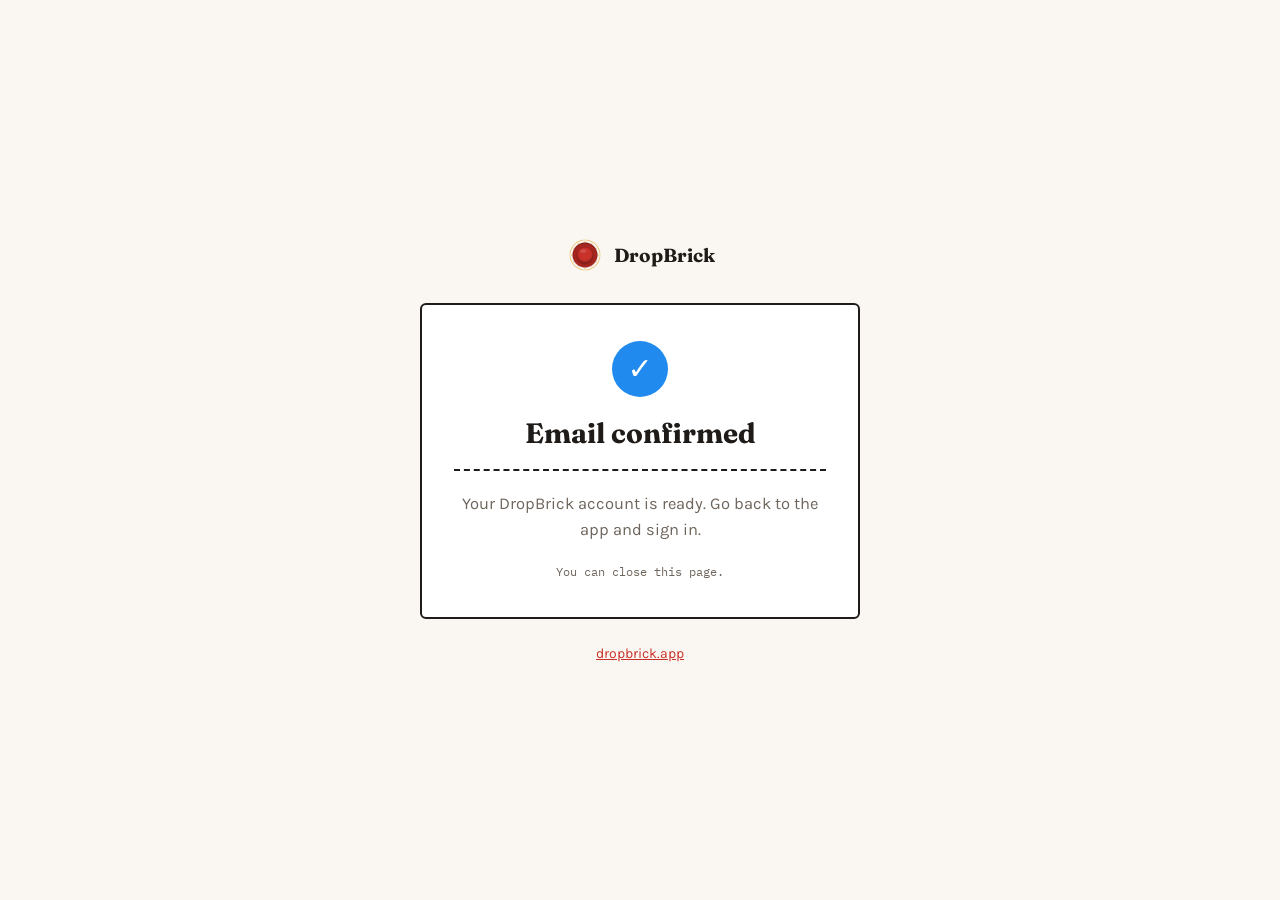
==== confirmed.html @ 3a0c60d0 "Add the email confirmation landing page and use the real logo confirmed.html is where the link in th" ====
<!doctype html>
<html lang="en">
<head>
<meta charset="utf-8">
<meta name="viewport" content="width=device-width, initial-scale=1">
<meta name="robots" content="noindex">
<title>DropBrick — Email confirmed</title>
<link rel="icon" type="image/png" href="/logo.png">
<style>
  @import url('https://fonts.googleapis.com/css2?family=Fraunces:opsz,wght@9..144,600;9..144,700&family=Karla:wght@400;500;600;700&family=IBM+Plex+Mono:wght@500&display=swap');

  :root {
    --bg: #FAF7F2;
    --bg-raised: #FFFFFF;
    --ink: #1E1B18;
    --ink-soft: #6E655C;
    --line: #E7DED0;
    --red: #C8322A;
    --blue: #208AEF;
  }

  @media (prefers-color-scheme: dark) {
    :root {
      --bg: #17140F;
      --bg-raised: #211D17;
      --ink: #F4EEE3;
      --ink-soft: #A79C8C;
      --line: #362F26;
      --red: #E2564C;
      --blue: #5FA8FF;
    }
  }

  * { box-sizing: border-box; }
  html { color-scheme: light dark; }
  body {
    background: var(--bg);
    color: var(--ink);
    font-family: 'Karla', system-ui, sans-serif;
    margin: 0;
    min-height: 100vh;
    display: flex;
    flex-direction: column;
    align-items: center;
    justify-content: center;
    padding: 24px 20px;
  }
  .brand { display: flex; align-items: center; gap: 9px; margin-bottom: 28px; text-decoration: none; color: var(--ink); }
  .brand-logo { width: 40px; height: 40px; flex: none; }
  .brand-name { font-family: 'Fraunces', Georgia, serif; font-weight: 700; font-size: 19px; }

  .card {
    width: 100%;
    max-width: 440px;
    background: var(--bg-raised);
    border: 2px solid var(--ink);
    border-radius: 6px;
    padding: 36px 32px;
    text-align: center;
  }
  .badge {
    width: 56px; height: 56px; border-radius: 50%;
    margin: 0 auto 20px;
    display: flex; align-items: center; justify-content: center;
    background: var(--blue);
    color: #fff;
    font-size: 30px; font-weight: 700; line-height: 1;
  }
  .card.error .badge { background: var(--red); }
  h1 {
    font-family: 'Fraunces', Georgia, serif;
    font-weight: 700;
    font-size: 28px;
    line-height: 1.15;
    margin: 0;
  }
  .rule { border-top: 2px dashed var(--ink); margin: 20px 0; }
  p { font-size: 16.5px; line-height: 1.6; color: var(--ink-soft); margin: 0; }
  .note {
    font-family: 'IBM Plex Mono', ui-monospace, monospace;
    font-size: 12px;
    margin-top: 18px;
  }
  .home { margin-top: 24px; font-size: 14px; color: var(--ink-soft); }
  .home a { color: var(--red); }
</style>
</head>
<body>

<a class="brand" href="/">
  <img class="brand-logo" src="/logo.png" alt="" width="40" height="40">
  <span class="brand-name">DropBrick</span>
</a>

<main class="card" id="card">
  <div class="badge" id="badge" aria-hidden="true">&#10003;</div>
  <h1 id="title">Email confirmed</h1>
  <div class="rule"></div>
  <p id="body">Your DropBrick account is ready. Go back to the app and sign in.</p>
  <p class="note" id="note">You can close this page.</p>
</main>

<p class="home"><a href="/">dropbrick.app</a></p>

<script>
  // Supabase sends people here after they tap the link in the confirmation
  // email. On success it appends the session tokens to the address as a
  // #fragment; on a bad link it appends #error=...&error_code=... instead.
  // The page needs neither token, so it only reads the error and then wipes
  // the fragment, so no token stays in the browser history.
  var hash = new URLSearchParams(location.hash.replace(/^#/, ''));
  var failed = hash.has('error') || hash.has('error_code');
  var query = new URLSearchParams(location.search);
  history.replaceState(null, '', location.pathname);

  var TEXT = {
    en: {
      ok: ['Email confirmed', 'Your DropBrick account is ready. Go back to the app and sign in.', 'You can close this page.'],
      bad: ['This link can’t be used', 'It has expired or was already used. If you’ve already confirmed your email, just sign in to the app. If not, sign up again in the app to get a new link.', 'You can close this page.']
    },
    ca: {
      ok: ['Correu confirmat', 'El teu compte de DropBrick ja està a punt. Torna a l’app i inicia sessió.', 'Ja pots tancar aquesta pàgina.'],
      bad: ['Aquest enllaç no es pot fer servir', 'Ha caducat o ja s’ha utilitzat. Si ja has confirmat el correu, inicia sessió a l’app. Si no, torna a registrar-te a l’app per rebre’n un de nou.', 'Ja pots tancar aquesta pàgina.']
    },
    es: {
      ok: ['Correo confirmado', 'Tu cuenta de DropBrick ya está lista. Vuelve a la app e inicia sesión.', 'Ya puedes cerrar esta página.'],
      bad: ['Este enlace no se puede usar', 'Ha caducado o ya se ha usado. Si ya has confirmado el correo, inicia sesión en la app. Si no, vuelve a registrarte en la app para recibir uno nuevo.', 'Ya puedes cerrar esta página.']
    }
  };

  // ?lang=ca|es|en overrides the browser language (handy for testing).
  var wanted = (query.get('lang') || navigator.language || 'en').slice(0, 2).toLowerCase();
  var lang = TEXT[wanted] ? wanted : 'en';
  var copy = TEXT[lang][failed ? 'bad' : 'ok'];

  document.documentElement.lang = lang;
  document.title = 'DropBrick — ' + copy[0];
  document.getElementById('title').textContent = copy[0];
  document.getElementById('body').textContent = copy[1];
  document.getElementById('note').textContent = copy[2];
  if (failed) {
    document.getElementById('card').classList.add('error');
    document.getElementById('badge').innerHTML = '!';
  }
</script>

</body>
</html>
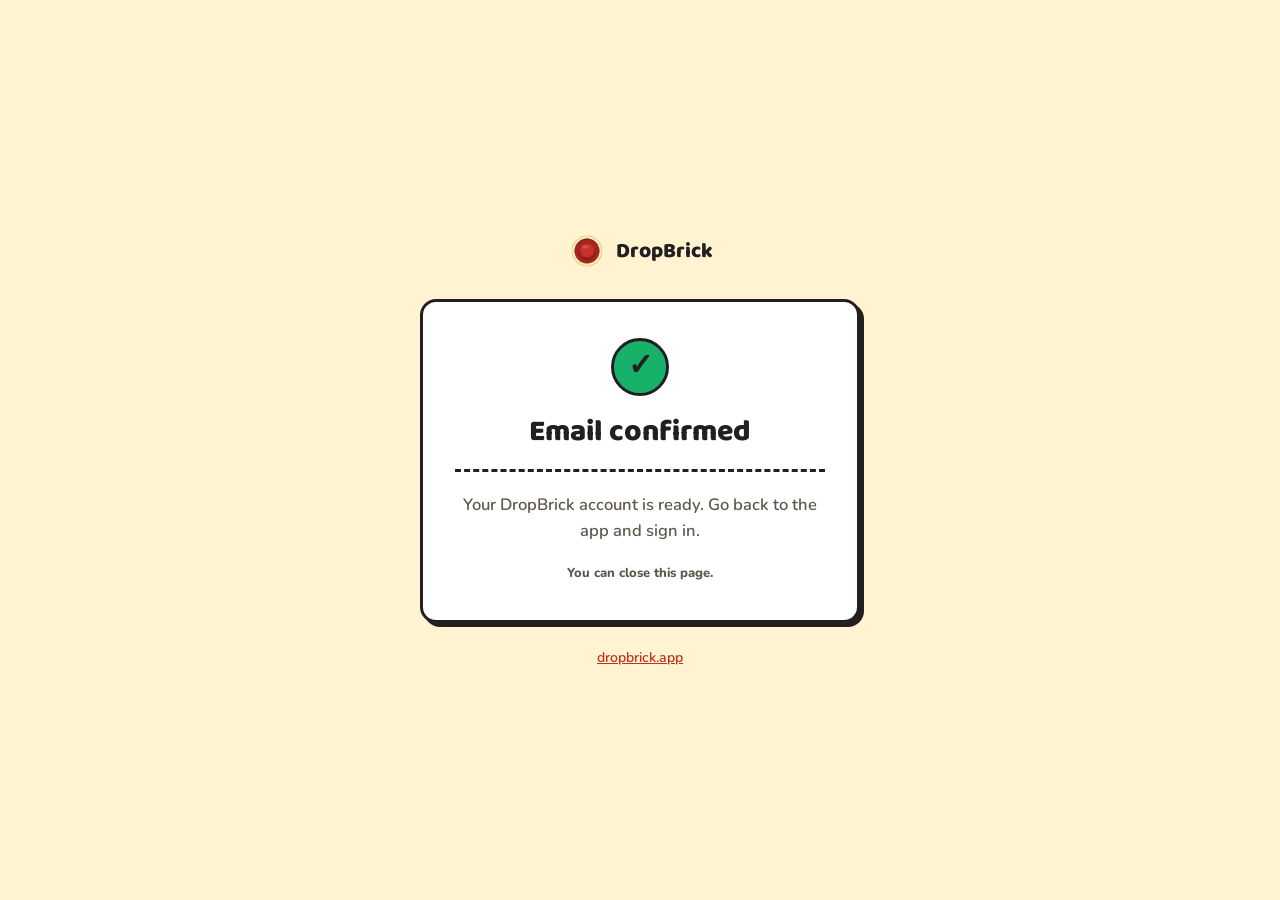
==== commit 861616c1: "Redesign the site with the app's identity: trilingual home, shared stylesheet, Brickset credit Co-Au" ====
--- a/confirmed.html
+++ b/confirmed.html
@@ -6,38 +6,9 @@
 <meta name="robots" content="noindex">
 <title>DropBrick — Email confirmed</title>
 <link rel="icon" type="image/png" href="/logo.png">
+<link rel="stylesheet" href="/site.css">
 <style>
-  @import url('https://fonts.googleapis.com/css2?family=Fraunces:opsz,wght@9..144,600;9..144,700&family=Karla:wght@400;500;600;700&family=IBM+Plex+Mono:wght@500&display=swap');
-
-  :root {
-    --bg: #FAF7F2;
-    --bg-raised: #FFFFFF;
-    --ink: #1E1B18;
-    --ink-soft: #6E655C;
-    --line: #E7DED0;
-    --red: #C8322A;
-    --blue: #208AEF;
-  }
-
-  @media (prefers-color-scheme: dark) {
-    :root {
-      --bg: #17140F;
-      --bg-raised: #211D17;
-      --ink: #F4EEE3;
-      --ink-soft: #A79C8C;
-      --line: #362F26;
-      --red: #E2564C;
-      --blue: #5FA8FF;
-    }
-  }
-
-  * { box-sizing: border-box; }
-  html { color-scheme: light dark; }
   body {
-    background: var(--bg);
-    color: var(--ink);
-    font-family: 'Karla', system-ui, sans-serif;
-    margin: 0;
     min-height: 100vh;
     display: flex;
     flex-direction: column;
@@ -45,44 +16,31 @@
     justify-content: center;
     padding: 24px 20px;
   }
-  .brand { display: flex; align-items: center; gap: 9px; margin-bottom: 28px; text-decoration: none; color: var(--ink); }
-  .brand-logo { width: 40px; height: 40px; flex: none; }
-  .brand-name { font-family: 'Fraunces', Georgia, serif; font-weight: 700; font-size: 19px; }
+  .brand { margin-bottom: 28px; }
+  .brand img { width: 40px; height: 40px; }
 
   .card {
     width: 100%;
     max-width: 440px;
-    background: var(--bg-raised);
-    border: 2px solid var(--ink);
-    border-radius: 6px;
     padding: 36px 32px;
     text-align: center;
   }
   .badge {
-    width: 56px; height: 56px; border-radius: 50%;
+    width: 58px; height: 58px; border-radius: 50%;
     margin: 0 auto 20px;
     display: flex; align-items: center; justify-content: center;
-    background: var(--blue);
-    color: #fff;
-    font-size: 30px; font-weight: 700; line-height: 1;
+    background: var(--mint);
+    color: var(--on-fill);
+    border: 3px solid var(--ink);
+    font-family: 'Baloo 2', sans-serif;
+    font-size: 30px; font-weight: 800; line-height: 1;
   }
-  .card.error .badge { background: var(--red); }
-  h1 {
-    font-family: 'Fraunces', Georgia, serif;
-    font-weight: 700;
-    font-size: 28px;
-    line-height: 1.15;
-    margin: 0;
-  }
-  .rule { border-top: 2px dashed var(--ink); margin: 20px 0; }
+  .card.error .badge { background: var(--coral); }
+  h1 { font-size: 30px; line-height: 1.1; margin: 0; }
+  .rule { border-top: 3px dashed var(--ink); margin: 20px 0; }
   p { font-size: 16.5px; line-height: 1.6; color: var(--ink-soft); margin: 0; }
-  .note {
-    font-family: 'IBM Plex Mono', ui-monospace, monospace;
-    font-size: 12px;
-    margin-top: 18px;
-  }
+  .note { font-weight: 800; font-size: 13px; margin-top: 18px; }
   .home { margin-top: 24px; font-size: 14px; color: var(--ink-soft); }
-  .home a { color: var(--red); }
 </style>
 </head>
 <body>
@@ -92,7 +50,7 @@
   <span class="brand-name">DropBrick</span>
 </a>
 
-<main class="card" id="card">
+<main class="card box" id="card">
   <div class="badge" id="badge" aria-hidden="true">&#10003;</div>
   <h1 id="title">Email confirmed</h1>
   <div class="rule"></div>
--- a/site.css
+++ b/site.css
@@ -0,0 +1,107 @@
+/* Shared by every page of the site. The same "Joguina viva + La caixa forta" identity as the app
+   (src/constants/theme.ts): warm cream paper, thick ink outlines, hard offset shadows, bright
+   fills, in a light and a dark mode. Coloured fills carry INK text, never white; a coloured word
+   uses the deeper text variant (--coral-text). */
+@import url('https://fonts.googleapis.com/css2?family=Baloo+2:wght@600;800&family=Nunito:wght@600;700;800&display=swap');
+
+:root {
+  --bg: #FFF3D1;
+  --surface: #FFFFFF;
+  --element: #F5E6B8;
+  --ink: #231F20;
+  --ink-soft: #5E574D;
+  --line: #E6D6A2;
+  --shadow: #231F20;
+  --coral: #FF5A47;
+  --coral-text: #C0301F;
+  --gold: #FFC72C;
+  --blue: #2558E0;
+  --on-blue: #FFFFFF;
+  --mint: #17B26A;
+  --lila: #8B5CF6;
+  --on-fill: #231F20;
+  --error: #C42318;
+  --tile-1: #CFE0FF;
+  --tile-2: #E3D5FF;
+  --tile-3: #FFD9D2;
+  --tile-4: #D4F3E2;
+}
+
+@media (prefers-color-scheme: dark) {
+  :root:not([data-theme="light"]) {
+    --bg: #15121C;
+    --surface: #211C2B;
+    --element: #2A2438;
+    --ink: #F4EEE3;
+    --ink-soft: #A59DB5;
+    --line: #342D45;
+    --shadow: #000000;
+    --coral: #FF6B57;
+    --coral-text: #FF6B57;
+    --gold: #FFD23F;
+    --blue: #5B8CFF;
+    --on-blue: #15121C;
+    --mint: #3DDC97;
+    --lila: #A98BFF;
+    --on-fill: #15121C;
+    --error: #F97066;
+    --tile-1: #23304F;
+    --tile-2: #33284F;
+    --tile-3: #4F2A2A;
+    --tile-4: #1D4A36;
+  }
+}
+
+* { box-sizing: border-box; }
+html { color-scheme: light dark; }
+body {
+  background: var(--bg);
+  color: var(--ink);
+  font-family: 'Nunito', system-ui, sans-serif;
+  font-weight: 600;
+  margin: 0;
+}
+img { max-width: 100%; }
+h1, h2, h3 { font-family: 'Baloo 2', 'Nunito', system-ui, sans-serif; font-weight: 800; text-wrap: balance; margin: 0; }
+a { color: var(--coral-text); }
+:focus-visible { outline: 3px solid var(--blue); outline-offset: 2px; }
+[hidden] { display: none !important; }
+
+/* A toy-box surface: ink outline over a hard, unblurred shadow. */
+.box {
+  background: var(--surface);
+  border: 3px solid var(--ink);
+  border-radius: 16px;
+  box-shadow: 4px 4px 0 var(--shadow);
+}
+
+/* A little label, like the app's stickers. */
+.sticker {
+  display: inline-block;
+  font-weight: 800;
+  font-size: 12.5px;
+  letter-spacing: 0.06em;
+  text-transform: uppercase;
+  color: var(--on-fill);
+  background: var(--gold);
+  border: 2px solid var(--ink);
+  border-radius: 999px;
+  padding: 4px 11px;
+}
+
+.brand { display: flex; align-items: center; gap: 9px; text-decoration: none; color: var(--ink); }
+.brand img { width: 36px; height: 36px; flex: none; }
+.brand span { font-family: 'Baloo 2', 'Nunito', sans-serif; font-weight: 800; font-size: 21px; }
+
+.langs { display: flex; gap: 6px; }
+.langs a {
+  font-weight: 800;
+  font-size: 12.5px;
+  color: var(--ink);
+  text-decoration: none;
+  background: var(--surface);
+  border: 2px solid var(--ink);
+  padding: 4px 11px;
+  border-radius: 999px;
+}
+.langs a[aria-current="true"] { color: var(--on-fill); background: var(--coral); }
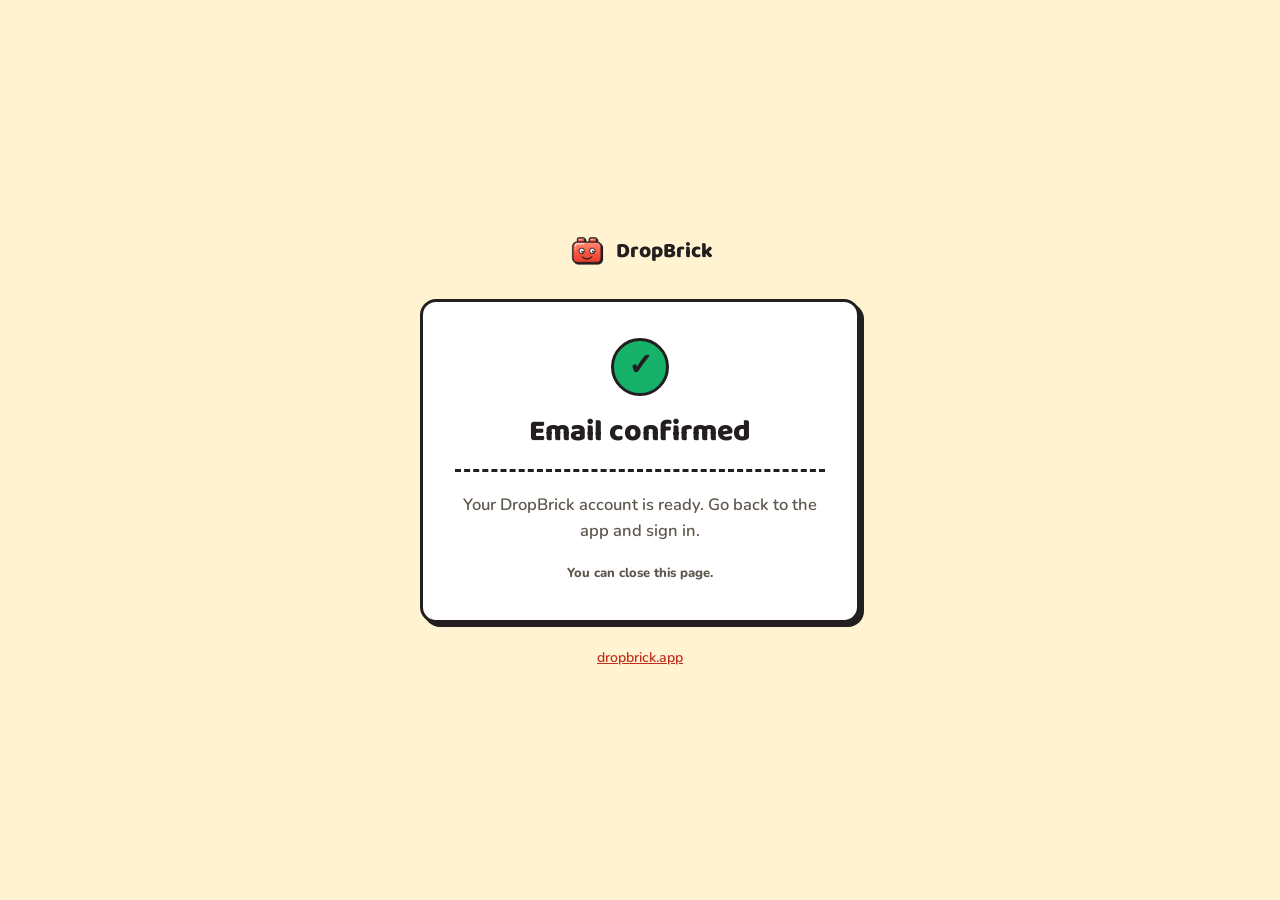
==== commit aad8cb02: "New mascot logo, favicon and home-screen icon on every page Co-Authored-By: Claude Sonnet 5.5 <norep" ====
--- a/confirmed.html
+++ b/confirmed.html
@@ -5,7 +5,8 @@
 <meta name="viewport" content="width=device-width, initial-scale=1">
 <meta name="robots" content="noindex">
 <title>DropBrick — Email confirmed</title>
-<link rel="icon" type="image/png" href="/logo.png">
+<link rel="icon" type="image/png" href="/favicon.png">
+<link rel="apple-touch-icon" href="/apple-touch-icon.png">
 <link rel="stylesheet" href="/site.css">
 <style>
   body {
--- a/site.css
+++ b/site.css
@@ -2,7 +2,89 @@
    (src/constants/theme.ts): warm cream paper, thick ink outlines, hard offset shadows, bright
    fills, in a light and a dark mode. Coloured fills carry INK text, never white; a coloured word
    uses the deeper text variant (--coral-text). */
-@import url('https://fonts.googleapis.com/css2?family=Baloo+2:wght@600;800&family=Nunito:wght@600;700;800&display=swap');
+/* Fonts served from this site (Baloo 2 and Nunito, SIL Open Font License 1.1), so visitors are
+   not sent to Google to read them. Only the latin and latin-ext parts: enough for Catalan,
+   Spanish and English. */
+@font-face {
+  font-family: 'Baloo 2';
+  font-style: normal;
+  font-weight: 600;
+  font-display: swap;
+  src: url('/fonts/baloo2-600-latin-ext.woff2') format('woff2');
+  unicode-range: U+0100-02BA, U+02BD-02C5, U+02C7-02CC, U+02CE-02D7, U+02DD-02FF, U+0304, U+0308, U+0329, U+1D00-1DBF, U+1E00-1E9F, U+1EF2-1EFF, U+2020, U+20A0-20AB, U+20AD-20C4, U+2113, U+2C60-2C7F, U+A720-A7FF;
+}
+@font-face {
+  font-family: 'Baloo 2';
+  font-style: normal;
+  font-weight: 600;
+  font-display: swap;
+  src: url('/fonts/baloo2-600-latin.woff2') format('woff2');
+  unicode-range: U+0000-00FF, U+0131, U+0152-0153, U+02BB-02BC, U+02C6, U+02DA, U+02DC, U+0304, U+0308, U+0329, U+2000-206F, U+20AC, U+2122, U+2191, U+2193, U+2212, U+2215, U+FEFF, U+FFFD;
+}
+@font-face {
+  font-family: 'Baloo 2';
+  font-style: normal;
+  font-weight: 800;
+  font-display: swap;
+  src: url('/fonts/baloo2-800-latin-ext.woff2') format('woff2');
+  unicode-range: U+0100-02BA, U+02BD-02C5, U+02C7-02CC, U+02CE-02D7, U+02DD-02FF, U+0304, U+0308, U+0329, U+1D00-1DBF, U+1E00-1E9F, U+1EF2-1EFF, U+2020, U+20A0-20AB, U+20AD-20C4, U+2113, U+2C60-2C7F, U+A720-A7FF;
+}
+@font-face {
+  font-family: 'Baloo 2';
+  font-style: normal;
+  font-weight: 800;
+  font-display: swap;
+  src: url('/fonts/baloo2-800-latin.woff2') format('woff2');
+  unicode-range: U+0000-00FF, U+0131, U+0152-0153, U+02BB-02BC, U+02C6, U+02DA, U+02DC, U+0304, U+0308, U+0329, U+2000-206F, U+20AC, U+2122, U+2191, U+2193, U+2212, U+2215, U+FEFF, U+FFFD;
+}
+@font-face {
+  font-family: 'Nunito';
+  font-style: normal;
+  font-weight: 600;
+  font-display: swap;
+  src: url('/fonts/nunito-600-latin-ext.woff2') format('woff2');
+  unicode-range: U+0100-02BA, U+02BD-02C5, U+02C7-02CC, U+02CE-02D7, U+02DD-02FF, U+0304, U+0308, U+0329, U+1D00-1DBF, U+1E00-1E9F, U+1EF2-1EFF, U+2020, U+20A0-20AB, U+20AD-20C4, U+2113, U+2C60-2C7F, U+A720-A7FF;
+}
+@font-face {
+  font-family: 'Nunito';
+  font-style: normal;
+  font-weight: 600;
+  font-display: swap;
+  src: url('/fonts/nunito-600-latin.woff2') format('woff2');
+  unicode-range: U+0000-00FF, U+0131, U+0152-0153, U+02BB-02BC, U+02C6, U+02DA, U+02DC, U+0304, U+0308, U+0329, U+2000-206F, U+20AC, U+2122, U+2191, U+2193, U+2212, U+2215, U+FEFF, U+FFFD;
+}
+@font-face {
+  font-family: 'Nunito';
+  font-style: normal;
+  font-weight: 700;
+  font-display: swap;
+  src: url('/fonts/nunito-700-latin-ext.woff2') format('woff2');
+  unicode-range: U+0100-02BA, U+02BD-02C5, U+02C7-02CC, U+02CE-02D7, U+02DD-02FF, U+0304, U+0308, U+0329, U+1D00-1DBF, U+1E00-1E9F, U+1EF2-1EFF, U+2020, U+20A0-20AB, U+20AD-20C4, U+2113, U+2C60-2C7F, U+A720-A7FF;
+}
+@font-face {
+  font-family: 'Nunito';
+  font-style: normal;
+  font-weight: 700;
+  font-display: swap;
+  src: url('/fonts/nunito-700-latin.woff2') format('woff2');
+  unicode-range: U+0000-00FF, U+0131, U+0152-0153, U+02BB-02BC, U+02C6, U+02DA, U+02DC, U+0304, U+0308, U+0329, U+2000-206F, U+20AC, U+2122, U+2191, U+2193, U+2212, U+2215, U+FEFF, U+FFFD;
+}
+@font-face {
+  font-family: 'Nunito';
+  font-style: normal;
+  font-weight: 800;
+  font-display: swap;
+  src: url('/fonts/nunito-800-latin-ext.woff2') format('woff2');
+  unicode-range: U+0100-02BA, U+02BD-02C5, U+02C7-02CC, U+02CE-02D7, U+02DD-02FF, U+0304, U+0308, U+0329, U+1D00-1DBF, U+1E00-1E9F, U+1EF2-1EFF, U+2020, U+20A0-20AB, U+20AD-20C4, U+2113, U+2C60-2C7F, U+A720-A7FF;
+}
+@font-face {
+  font-family: 'Nunito';
+  font-style: normal;
+  font-weight: 800;
+  font-display: swap;
+  src: url('/fonts/nunito-800-latin.woff2') format('woff2');
+  unicode-range: U+0000-00FF, U+0131, U+0152-0153, U+02BB-02BC, U+02C6, U+02DA, U+02DC, U+0304, U+0308, U+0329, U+2000-206F, U+20AC, U+2122, U+2191, U+2193, U+2212, U+2215, U+FEFF, U+FFFD;
+}
 
 :root {
   --bg: #FFF3D1;
